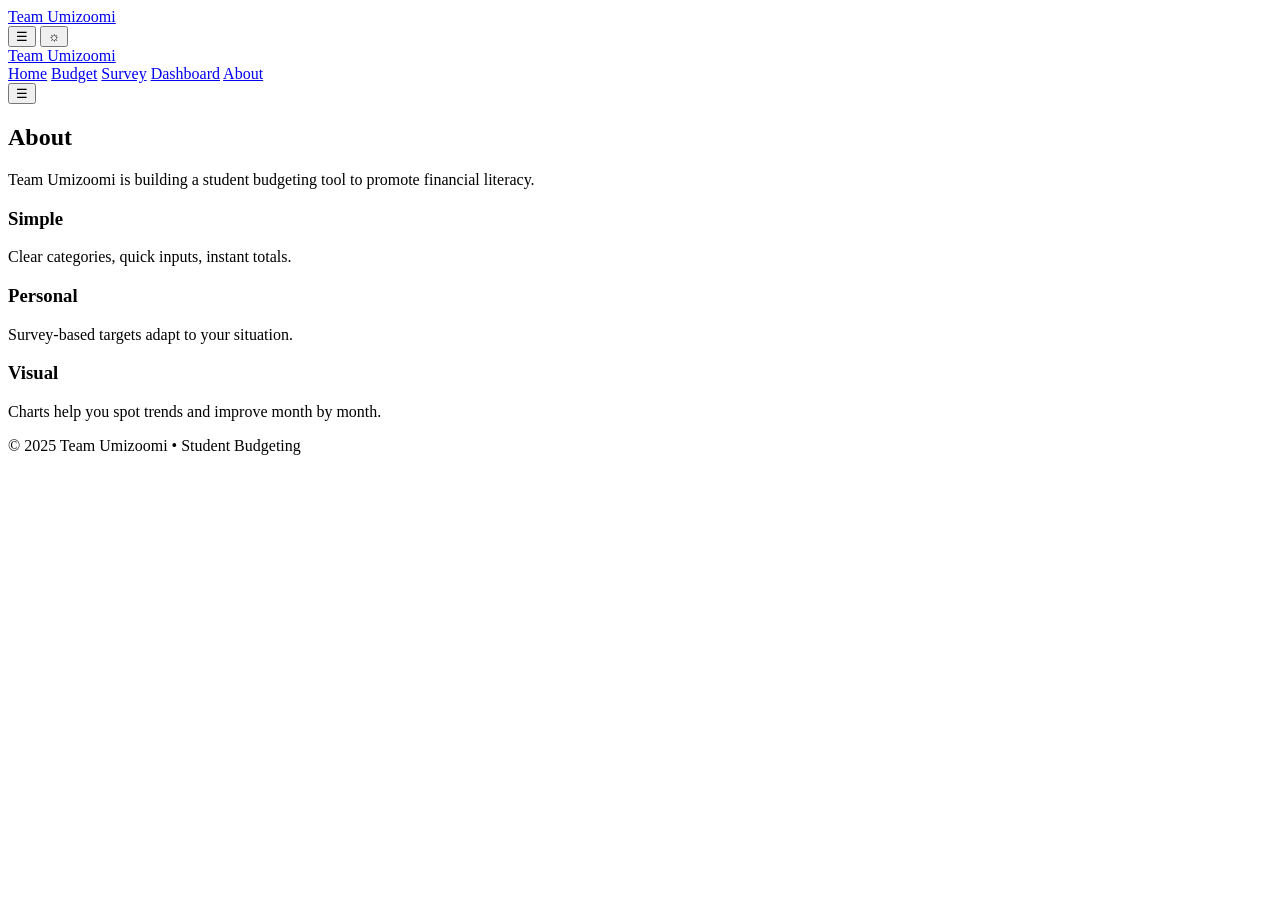
==== about.html @ fc43bb87 "Add files via upload" ====
<!doctype html>
<html lang="en">
<head>
  <meta charset="utf-8" />
  <meta name="viewport" content="width=device-width,initial-scale=1" />
  <title>About • Umizoomi</title>
  <link rel="stylesheet" href="css/styles.css" />
  <script defer src="js/app.js"></script>
</head>
<body>
<div class="nav-wrap">
  <a class="brand" href="index.html">Team Umizoomi</a>
  <div class="actions">
    <button class="menu-btn" onclick="App.toggleNav()" title="Toggle Menu">☰</button>
    <button class="theme-toggle" onclick="App.toggleTheme()" title="Toggle Parchment Mode">☼</button>
  </div>
</div>

<header class="site-header">
  <div class="container nav-wrap">
    <a class="brand" href="index.html">Team Umizoomi</a>
    <nav class="nav">
      <a class="nav-link" href="index.html">Home</a> <a class="nav-link" href="budget.html">Budget</a> <a class="nav-link" href="survey.html">Survey</a> <a class="nav-link" href="dashboard.html">Dashboard</a> <a class="nav-link active" href="about.html">About</a>
    </nav>
    <button class="menu-btn" aria-label="Toggle menu" onclick="document.body.classList.toggle('open')">☰</button>
  </div>
</header>

  <main class="container">
    
<section class="section">
  <h1>About</h1>
  <p>Team Umizoomi is building a student budgeting tool to promote financial literacy.</p>
  <div class="grid three">
    <article class="card">
      <h3>Simple</h3>
      <p>Clear categories, quick inputs, instant totals.</p>
    </article>
    <article class="card">
      <h3>Personal</h3>
      <p>Survey-based targets adapt to your situation.</p>
    </article>
    <article class="card">
      <h3>Visual</h3>
      <p>Charts help you spot trends and improve month by month.</p>
    </article>
  </div>
</section>

  </main>
  <footer class="site-footer">
    <div class="container">© 2025 Team Umizoomi • Student Budgeting</div>
  </footer>
</body>
</html>
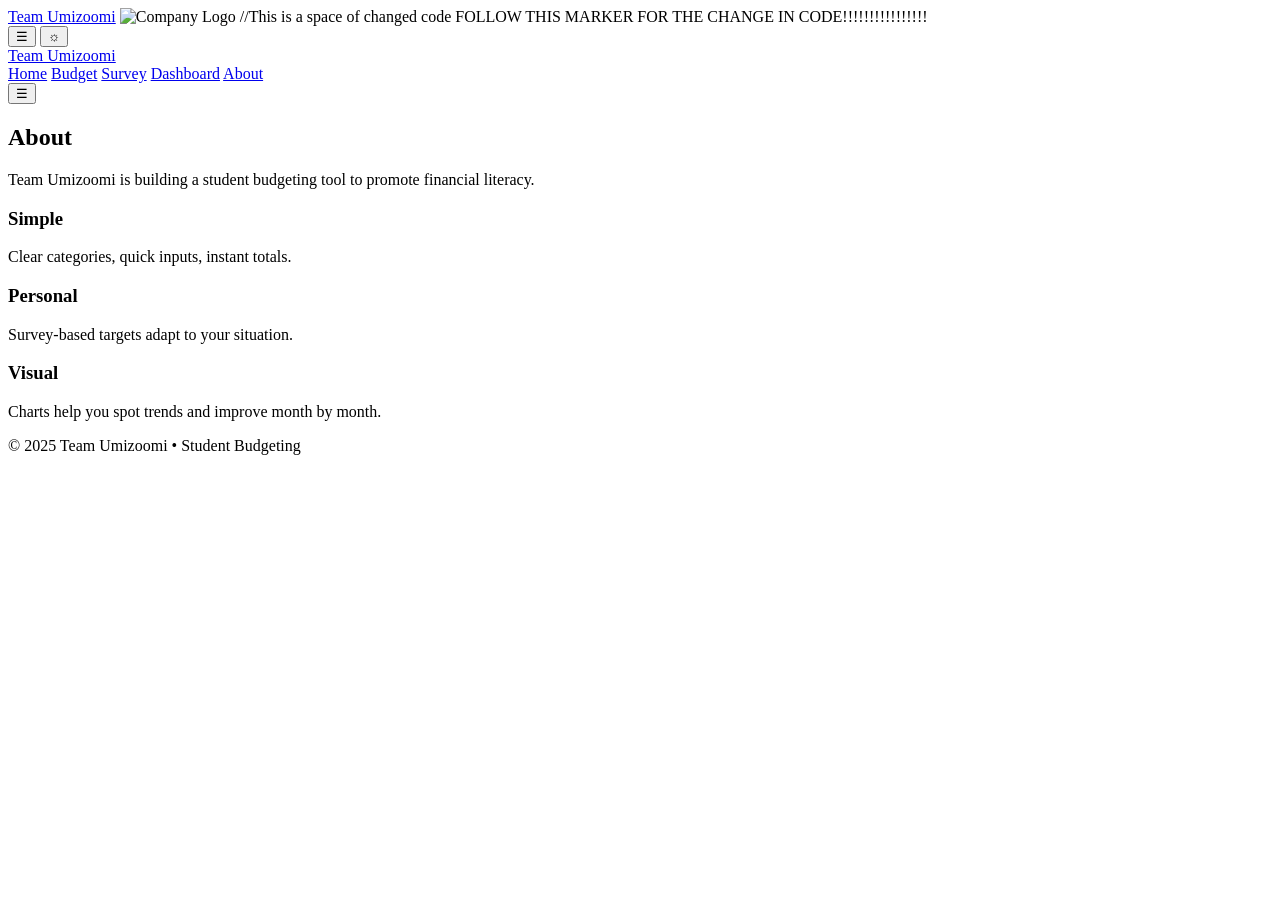
==== commit c8ae0f08: "Update about.html" ====
--- a/about.html
+++ b/about.html
@@ -10,6 +10,7 @@
 <body>
 <div class="nav-wrap">
   <a class="brand" href="index.html">Team Umizoomi</a>
+  <img src="logo.png" alt="Company Logo" width="150" height="auto"> //This is a space of changed code FOLLOW THIS MARKER FOR THE CHANGE IN CODE!!!!!!!!!!!!!!!!
   <div class="actions">
     <button class="menu-btn" onclick="App.toggleNav()" title="Toggle Menu">☰</button>
     <button class="theme-toggle" onclick="App.toggleTheme()" title="Toggle Parchment Mode">☼</button>
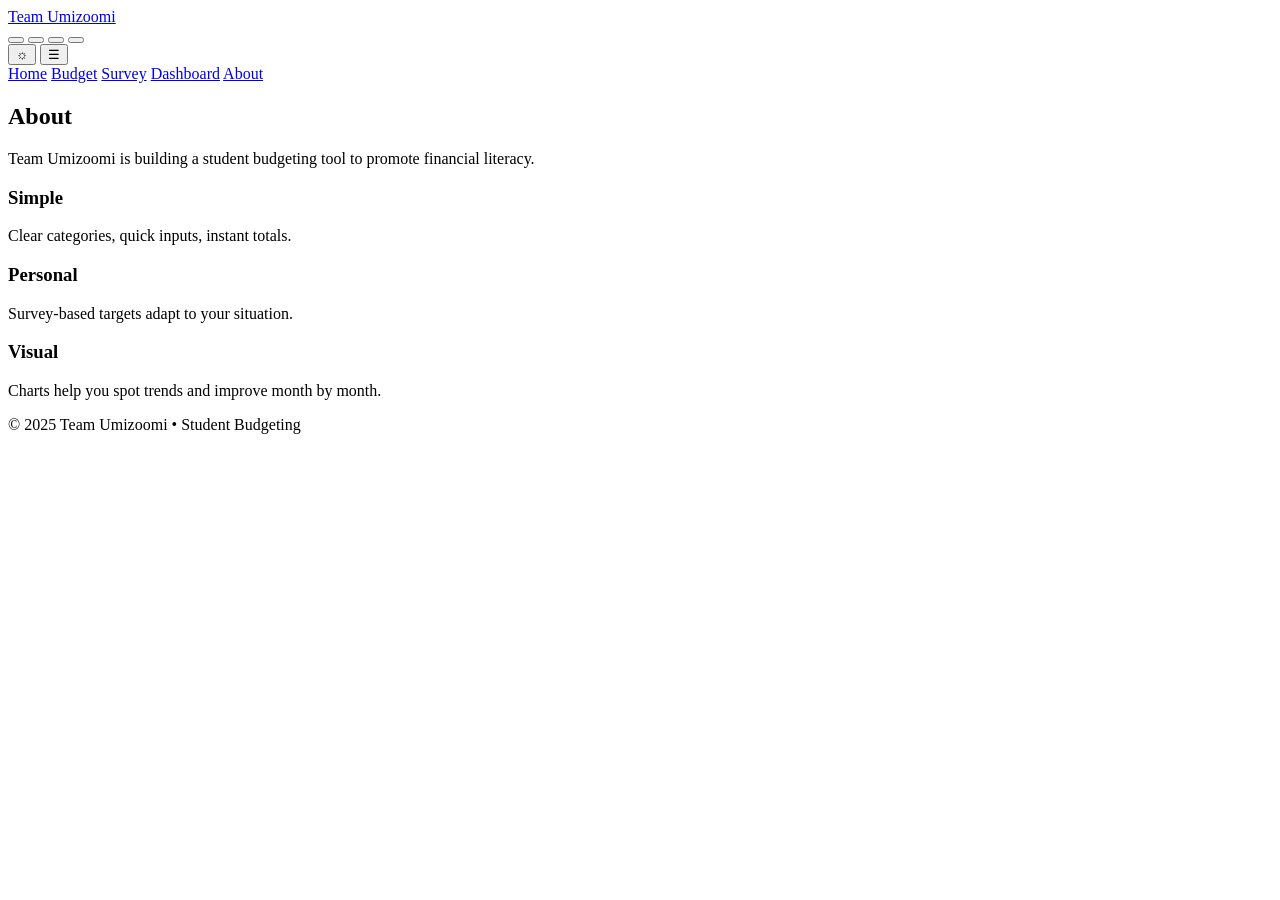
==== commit cb49935c: "Add files via upload" ====
--- a/about.html
+++ b/about.html
@@ -1,34 +1,40 @@
 <!doctype html>
-<html lang="en">
+<html lang="en" data-accent="green">
 <head>
   <meta charset="utf-8" />
   <meta name="viewport" content="width=device-width,initial-scale=1" />
   <title>About • Umizoomi</title>
-  <link rel="stylesheet" href="css/styles.css" />
+  <link rel="stylesheet" href="css/styles-v2.css" />
   <script defer src="js/app.js"></script>
+
 </head>
 <body>
-<div class="nav-wrap">
-  <a class="brand" href="index.html">Team Umizoomi</a>
-  <img src="logo.png" alt="Company Logo" width="150" height="auto"> //This is a space of changed code FOLLOW THIS MARKER FOR THE CHANGE IN CODE!!!!!!!!!!!!!!!!
-  <div class="actions">
-    <button class="menu-btn" onclick="App.toggleNav()" title="Toggle Menu">☰</button>
-    <button class="theme-toggle" onclick="App.toggleTheme()" title="Toggle Parchment Mode">☼</button>
-  </div>
-</div>
 
 <header class="site-header">
   <div class="container nav-wrap">
     <a class="brand" href="index.html">Team Umizoomi</a>
-    <nav class="nav">
-      <a class="nav-link" href="index.html">Home</a> <a class="nav-link" href="budget.html">Budget</a> <a class="nav-link" href="survey.html">Survey</a> <a class="nav-link" href="dashboard.html">Dashboard</a> <a class="nav-link active" href="about.html">About</a>
-    </nav>
-    <button class="menu-btn" aria-label="Toggle menu" onclick="document.body.classList.toggle('open')">☰</button>
+    <div class="actions">
+      <div class="palette" title="Accent">
+        <button class="swatch green" onclick="App.setAccent('green')" aria-label="Green"></button>
+        <button class="swatch teal" onclick="App.setAccent('teal')" aria-label="Teal"></button>
+        <button class="swatch gold" onclick="App.setAccent('gold')" aria-label="Gold"></button>
+        <button class="swatch violet" onclick="App.setAccent('violet')" aria-label="Violet"></button>
+      </div>
+      <button class="icon-btn" onclick="App.toggleTheme()" title="Toggle Parchment Mode">☼</button>
+      <button class="icon-btn" onclick="App.toggleNav()" title="Toggle Menu">☰</button>
+    </div>
   </div>
 </header>
+<nav class="nav">
+  <a class="nav-link" href="index.html">Home</a>
+  <a class="nav-link" href="budget.html">Budget</a>
+  <a class="nav-link" href="survey.html">Survey</a>
+  <a class="nav-link" href="dashboard.html">Dashboard</a>
+  <a class="nav-link" href="about.html">About</a>
+</nav>
 
   <main class="container">
-    
+
 <section class="section">
   <h1>About</h1>
   <p>Team Umizoomi is building a student budgeting tool to promote financial literacy.</p>
@@ -50,7 +56,7 @@
 
   </main>
   <footer class="site-footer">
-    <div class="container">© 2025 Team Umizoomi • Student Budgeting</div>
+    © 2025 Team Umizoomi • Student Budgeting
   </footer>
 </body>
 </html>
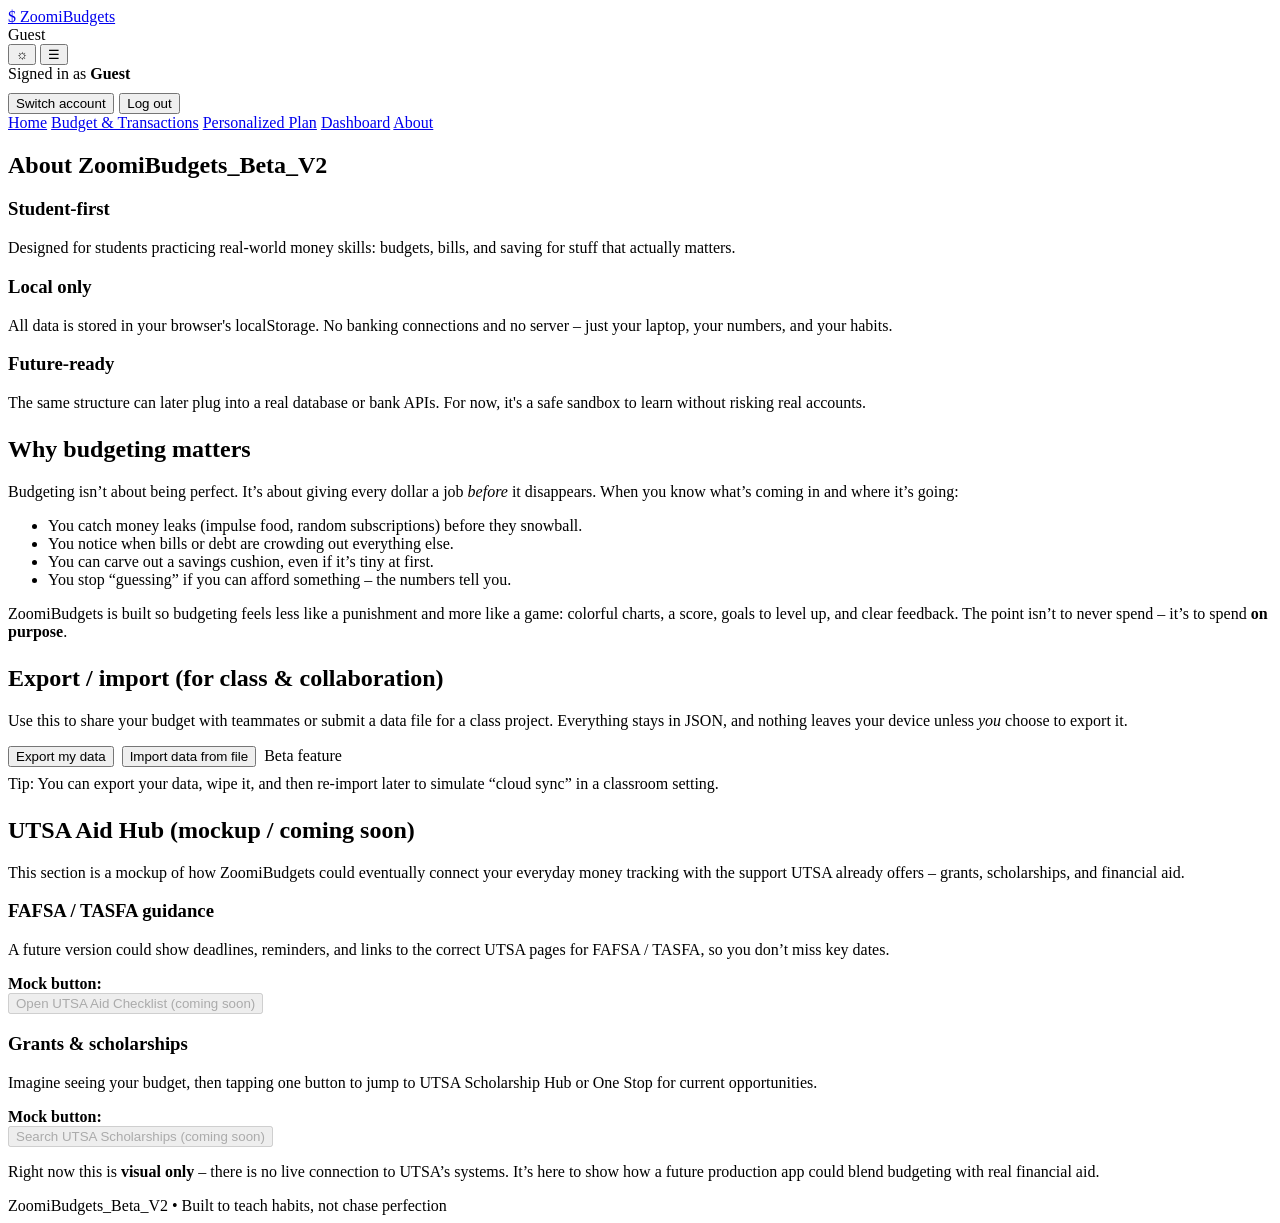
==== commit ebb9cf6d: "Update about.html" ====
--- a/about.html
+++ b/about.html
@@ -1,62 +1,152 @@
 <!doctype html>
-<html lang="en" data-accent="green">
+<html lang="en">
 <head>
   <meta charset="utf-8" />
-  <meta name="viewport" content="width=device-width,initial-scale=1" />
-  <title>About • Umizoomi</title>
-  <link rel="stylesheet" href="css/styles-v2.css" />
+  <title>About • ZoomiBudgets_Beta_V2</title>
+  <meta name="viewport" content="width=device-width, initial-scale=1" />
+  <link rel="stylesheet" href="css/styles.css" />
   <script defer src="js/app.js"></script>
-
 </head>
 <body>
+  <!-- Header + nav -->
+  <header class="site-header">
+    <div class="container nav-wrap">
+      <a class="brand" href="index.html">
+        <span class="logo-mark">$</span>
+        ZoomiBudgets
+      </a>
+      <div class="actions">
+        <div class="user-pill">
+          <span class="dot"></span>
+          <span id="userPill">Guest</span>
+        </div>
+        <button class="icon-btn" onclick="App.toggleTheme()" title="Light / Dark">☼</button>
+        <button class="icon-btn" onclick="App.toggleNav()" title="Menu">☰</button>
+      </div>
+    </div>
+  </header>
 
-<header class="site-header">
-  <div class="container nav-wrap">
-    <a class="brand" href="index.html">Team Umizoomi</a>
-    <div class="actions">
-      <div class="palette" title="Accent">
-        <button class="swatch green" onclick="App.setAccent('green')" aria-label="Green"></button>
-        <button class="swatch teal" onclick="App.setAccent('teal')" aria-label="Teal"></button>
-        <button class="swatch gold" onclick="App.setAccent('gold')" aria-label="Gold"></button>
-        <button class="swatch violet" onclick="App.setAccent('violet')" aria-label="Violet"></button>
+  <nav class="nav" aria-label="Primary">
+    <div class="user-card">
+      <div>Signed in as <strong id="drawerUser">Guest</strong></div>
+      <div style="margin-top:.6rem;display:flex;gap:.35rem;flex-wrap:wrap;">
+        <button class="btn subtle" type="button" onclick="App.gotoLogin()">Switch account</button>
+        <button class="btn danger" type="button" onclick="App.logout()">Log out</button>
       </div>
-      <button class="icon-btn" onclick="App.toggleTheme()" title="Toggle Parchment Mode">☼</button>
-      <button class="icon-btn" onclick="App.toggleNav()" title="Toggle Menu">☰</button>
     </div>
-  </div>
-</header>
-<nav class="nav">
-  <a class="nav-link" href="index.html">Home</a>
-  <a class="nav-link" href="budget.html">Budget</a>
-  <a class="nav-link" href="survey.html">Survey</a>
-  <a class="nav-link" href="dashboard.html">Dashboard</a>
-  <a class="nav-link" href="about.html">About</a>
-</nav>
+    <a class="nav-link" href="index.html">Home</a>
+    <a class="nav-link" href="budget.html">Budget & Transactions</a>
+    <a class="nav-link" href="survey.html">Personalized Plan</a>
+    <a class="nav-link" href="dashboard.html">Dashboard</a>
+    <a class="nav-link active" href="about.html">About</a>
+  </nav>
 
   <main class="container">
+    <section class="section">
+      <h1>About ZoomiBudgets_Beta_V2</h1>
+      <div class="grid three">
+        <article class="card">
+          <h3>Student-first</h3>
+          <p>
+            Designed for students practicing real-world money skills: budgets, bills, and saving for
+            stuff that actually matters.
+          </p>
+        </article>
+        <article class="card">
+          <h3>Local only</h3>
+          <p>
+            All data is stored in your browser's localStorage. No banking connections and no server –
+            just your laptop, your numbers, and your habits.
+          </p>
+        </article>
+        <article class="card">
+          <h3>Future-ready</h3>
+          <p>
+            The same structure can later plug into a real database or bank APIs. For now, it's a safe
+            sandbox to learn without risking real accounts.
+          </p>
+        </article>
+      </div>
 
-<section class="section">
-  <h1>About</h1>
-  <p>Team Umizoomi is building a student budgeting tool to promote financial literacy.</p>
-  <div class="grid three">
-    <article class="card">
-      <h3>Simple</h3>
-      <p>Clear categories, quick inputs, instant totals.</p>
-    </article>
-    <article class="card">
-      <h3>Personal</h3>
-      <p>Survey-based targets adapt to your situation.</p>
-    </article>
-    <article class="card">
-      <h3>Visual</h3>
-      <p>Charts help you spot trends and improve month by month.</p>
-    </article>
-  </div>
-</section>
+      <div class="panel" style="margin-top:1.5rem;">
+        <h2>Why budgeting matters</h2>
+        <p class="small">
+          Budgeting isn’t about being perfect. It’s about giving every dollar a job
+          <em>before</em> it disappears. When you know what’s coming in and where it’s going:
+        </p>
+        <ul class="alert-list">
+          <li>You catch money leaks (impulse food, random subscriptions) before they snowball.</li>
+          <li>You notice when bills or debt are crowding out everything else.</li>
+          <li>You can carve out a savings cushion, even if it’s tiny at first.</li>
+          <li>You stop “guessing” if you can afford something – the numbers tell you.</li>
+        </ul>
+        <p class="small" style="margin-top:.6rem;">
+          ZoomiBudgets is built so budgeting feels less like a punishment and more like a game:
+          colorful charts, a score, goals to level up, and clear feedback. The point isn’t to never
+          spend – it’s to spend <strong>on purpose</strong>.
+        </p>
+      </div>
 
+      <div class="panel" style="margin-top:1.5rem;">
+        <h2>Export / import (for class & collaboration)</h2>
+        <p class="small">
+          Use this to share your budget with teammates or submit a data file for a class project.
+          Everything stays in JSON, and nothing leaves your device unless <em>you</em> choose to export it.
+        </p>
+        <div style="display:flex;flex-wrap:wrap;gap:.5rem;align-items:center;">
+          <button class="btn" type="button" onclick="App.exportData()">Export my data</button>
+          <button class="btn subtle" type="button" onclick="document.getElementById('importFile').click()">
+            Import data from file
+          </button>
+          <span class="badge">Beta feature</span>
+        </div>
+        <input type="file" id="importFile" accept="application/json" style="display:none;" />
+        <p class="small" style="margin-top:.5rem;">
+          Tip: You can export your data, wipe it, and then re-import later to simulate “cloud sync”
+          in a classroom setting.
+        </p>
+      </div>
+
+      <div class="panel" style="margin-top:1.5rem;">
+        <h2>UTSA Aid Hub (mockup / coming soon)</h2>
+        <p class="small">
+          This section is a mockup of how ZoomiBudgets could eventually connect your everyday money
+          tracking with the support UTSA already offers – grants, scholarships, and financial aid.
+        </p>
+        <div class="grid two">
+          <article class="card">
+            <h3>FAFSA / TASFA guidance</h3>
+            <p class="small">
+              A future version could show deadlines, reminders, and links to the correct UTSA pages
+              for FAFSA / TASFA, so you don’t miss key dates.
+            </p>
+            <p class="small">
+              <strong>Mock button:</strong><br />
+              <button class="btn subtle" type="button" disabled>Open UTSA Aid Checklist (coming soon)</button>
+            </p>
+          </article>
+          <article class="card">
+            <h3>Grants & scholarships</h3>
+            <p class="small">
+              Imagine seeing your budget, then tapping one button to jump to UTSA Scholarship Hub or
+              One Stop for current opportunities.
+            </p>
+            <p class="small">
+              <strong>Mock button:</strong><br />
+              <button class="btn subtle" type="button" disabled>Search UTSA Scholarships (coming soon)</button>
+            </p>
+          </article>
+        </div>
+        <p class="small" style="margin-top:.6rem;">
+          Right now this is <strong>visual only</strong> – there is no live connection to UTSA’s systems.
+          It’s here to show how a future production app could blend budgeting with real financial aid.
+        </p>
+      </div>
+    </section>
   </main>
+
   <footer class="site-footer">
-    © 2025 Team Umizoomi • Student Budgeting
+    ZoomiBudgets_Beta_V2 • Built to teach habits, not chase perfection
   </footer>
 </body>
 </html>
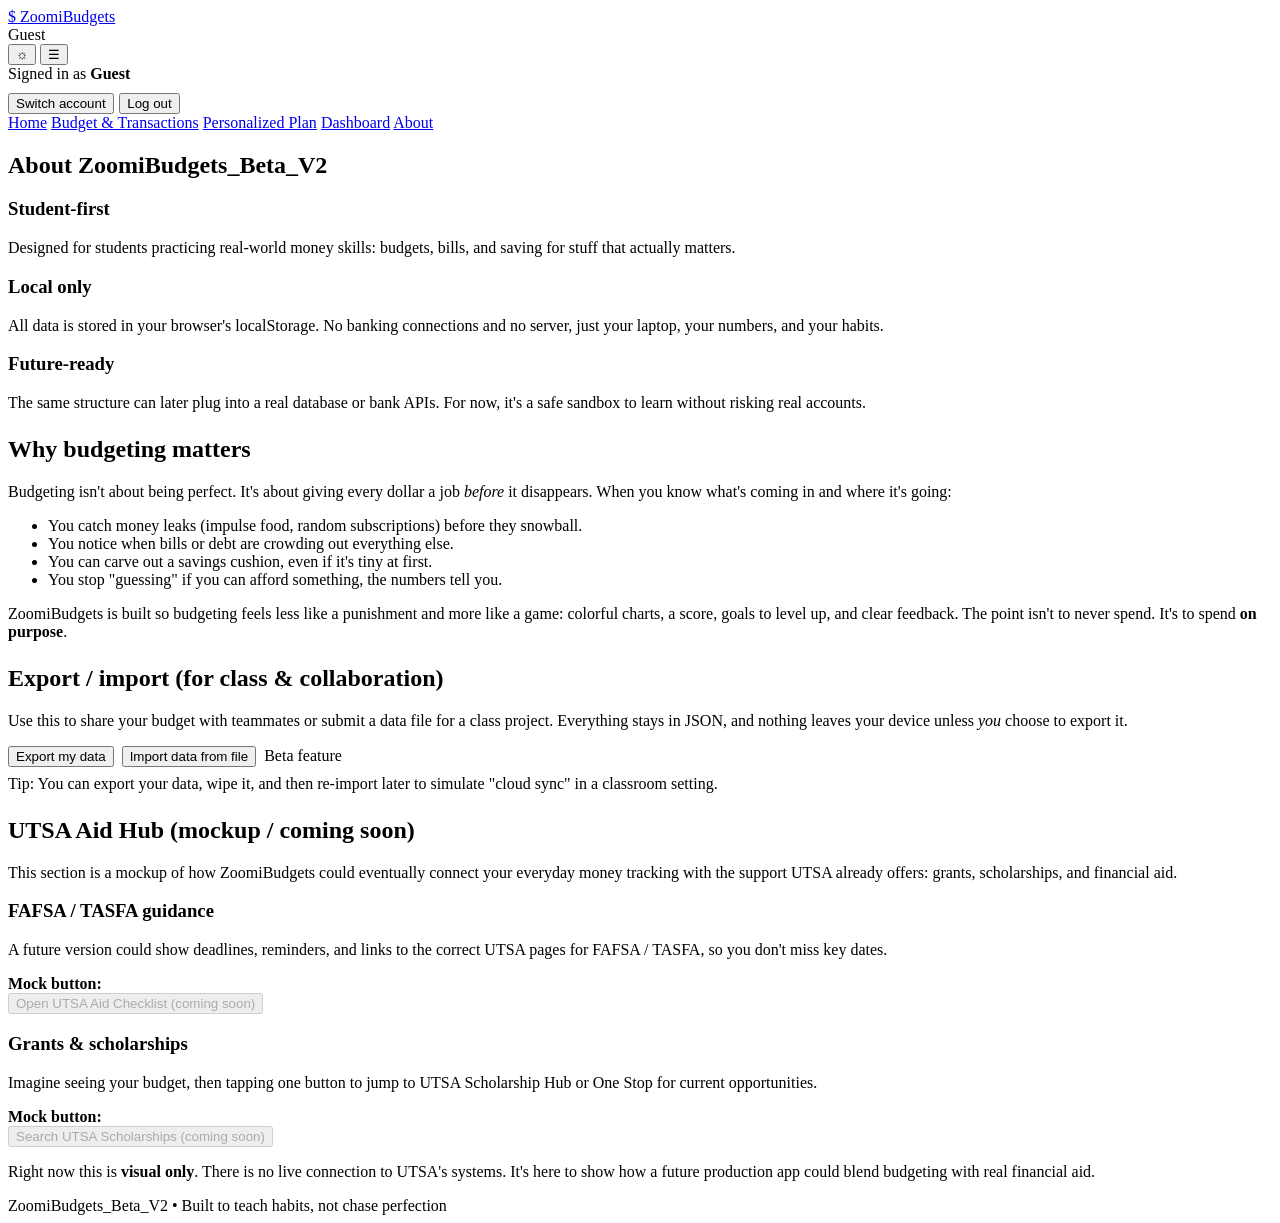
==== commit dedfaf13: "Replace en dashes and curly quotes" ====
--- a/about.html
+++ b/about.html
@@ -55,7 +55,7 @@
         <article class="card">
           <h3>Local only</h3>
           <p>
-            All data is stored in your browser's localStorage. No banking connections and no server –
+            All data is stored in your browser's localStorage. No banking connections and no server,
             just your laptop, your numbers, and your habits.
           </p>
         </article>
@@ -71,19 +71,19 @@
       <div class="panel" style="margin-top:1.5rem;">
         <h2>Why budgeting matters</h2>
         <p class="small">
-          Budgeting isn’t about being perfect. It’s about giving every dollar a job
-          <em>before</em> it disappears. When you know what’s coming in and where it’s going:
+          Budgeting isn't about being perfect. It's about giving every dollar a job
+          <em>before</em> it disappears. When you know what's coming in and where it's going:
         </p>
         <ul class="alert-list">
           <li>You catch money leaks (impulse food, random subscriptions) before they snowball.</li>
           <li>You notice when bills or debt are crowding out everything else.</li>
-          <li>You can carve out a savings cushion, even if it’s tiny at first.</li>
-          <li>You stop “guessing” if you can afford something – the numbers tell you.</li>
+          <li>You can carve out a savings cushion, even if it's tiny at first.</li>
+          <li>You stop "guessing" if you can afford something, the numbers tell you.</li>
         </ul>
         <p class="small" style="margin-top:.6rem;">
           ZoomiBudgets is built so budgeting feels less like a punishment and more like a game:
-          colorful charts, a score, goals to level up, and clear feedback. The point isn’t to never
-          spend – it’s to spend <strong>on purpose</strong>.
+          colorful charts, a score, goals to level up, and clear feedback. The point isn't to never
+          spend. It's to spend <strong>on purpose</strong>.
         </p>
       </div>
 
@@ -102,7 +102,7 @@
         </div>
         <input type="file" id="importFile" accept="application/json" style="display:none;" />
         <p class="small" style="margin-top:.5rem;">
-          Tip: You can export your data, wipe it, and then re-import later to simulate “cloud sync”
+          Tip: You can export your data, wipe it, and then re-import later to simulate "cloud sync"
           in a classroom setting.
         </p>
       </div>
@@ -111,14 +111,14 @@
         <h2>UTSA Aid Hub (mockup / coming soon)</h2>
         <p class="small">
           This section is a mockup of how ZoomiBudgets could eventually connect your everyday money
-          tracking with the support UTSA already offers – grants, scholarships, and financial aid.
+          tracking with the support UTSA already offers: grants, scholarships, and financial aid.
         </p>
         <div class="grid two">
           <article class="card">
             <h3>FAFSA / TASFA guidance</h3>
             <p class="small">
               A future version could show deadlines, reminders, and links to the correct UTSA pages
-              for FAFSA / TASFA, so you don’t miss key dates.
+              for FAFSA / TASFA, so you don't miss key dates.
             </p>
             <p class="small">
               <strong>Mock button:</strong><br />
@@ -138,8 +138,8 @@
           </article>
         </div>
         <p class="small" style="margin-top:.6rem;">
-          Right now this is <strong>visual only</strong> – there is no live connection to UTSA’s systems.
-          It’s here to show how a future production app could blend budgeting with real financial aid.
+          Right now this is <strong>visual only</strong>. There is no live connection to UTSA's systems.
+          It's here to show how a future production app could blend budgeting with real financial aid.
         </p>
       </div>
     </section>
